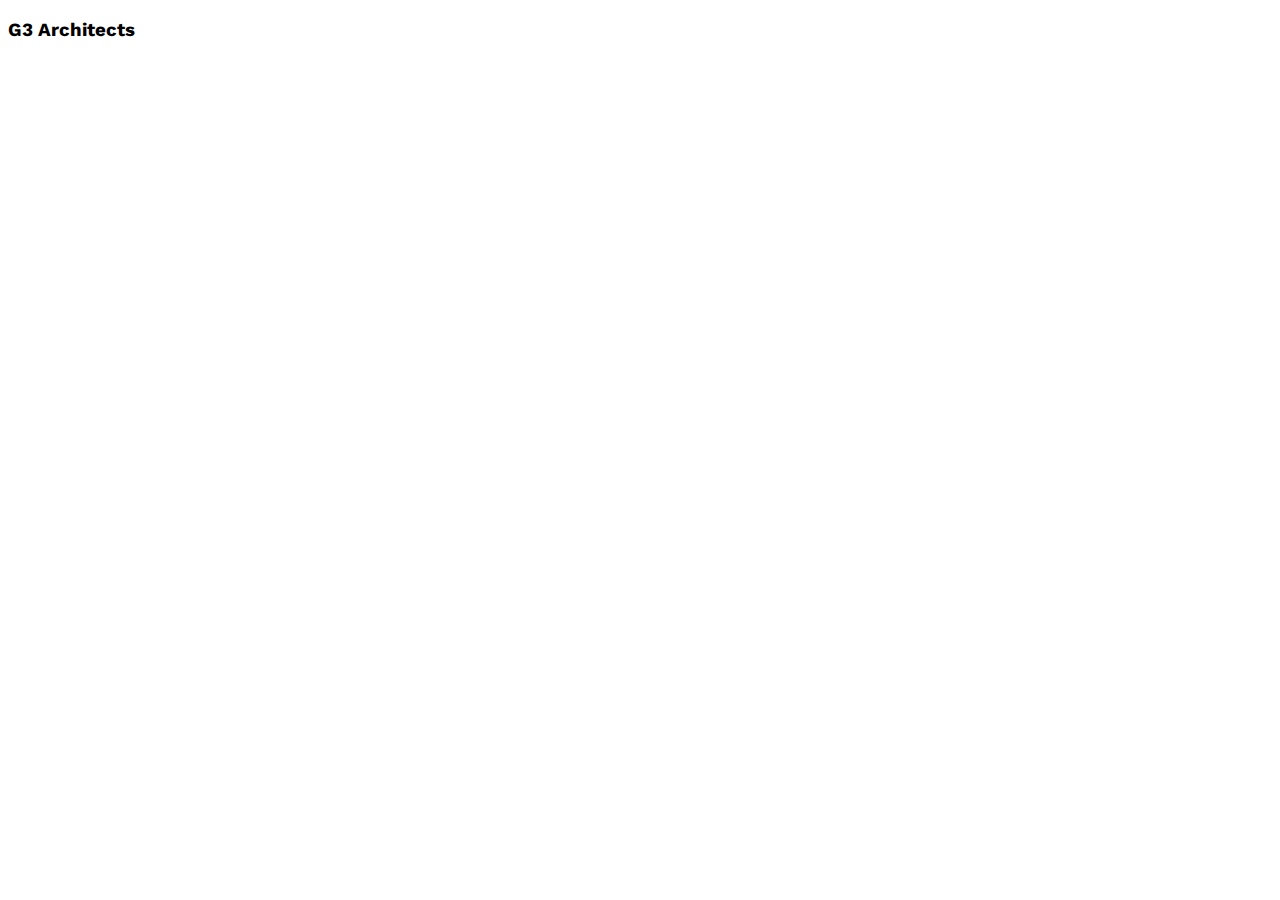
==== index.html @ bbdb8d15 "added fonts" ====
<!DOCTYPE html>
<html lang="en">
<head>
    <meta charset="UTF-8">
    <meta name="viewport" content="width=device-width, initial-scale=1.0">
    <title>G3 achis</title>
    <link rel="stylesheet" href="styles/style.css">
</head>
<body class="work-sans">
    <header>
    <nav class="navbar">
        <h3 class="brand">G3 Architects</h3>
    </nav>
    </header>
    <main>

    </main>
    <footer>

    </footer>
</body>
</html>
---- styles/style.css ----
@import url('https://fonts.googleapis.com/css2?family=Work+Sans:ital,wght@0,100..900;1,100..900&display=swap');

.work-sans{
  font-family: "Work Sans", serif;
  font-optical-sizing: auto;
  font-weight: 400;
  font-style: normal;
}
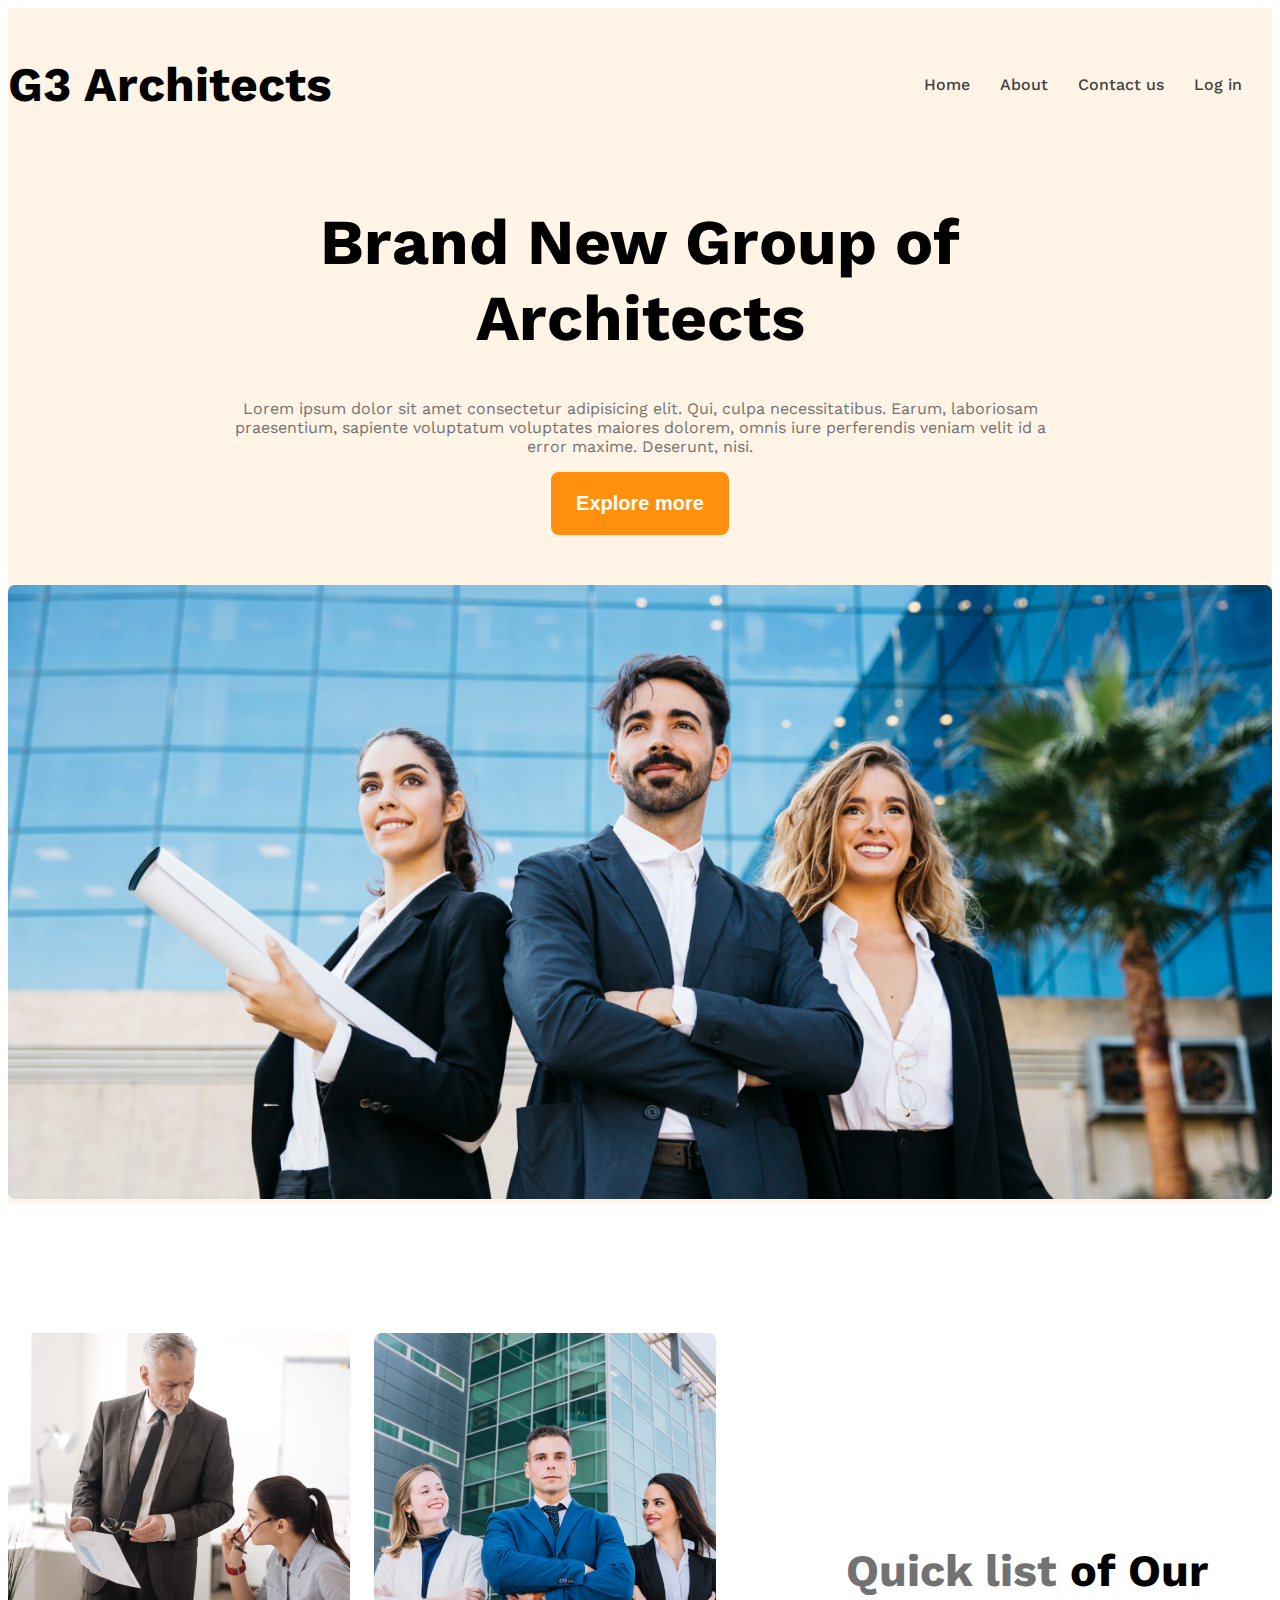
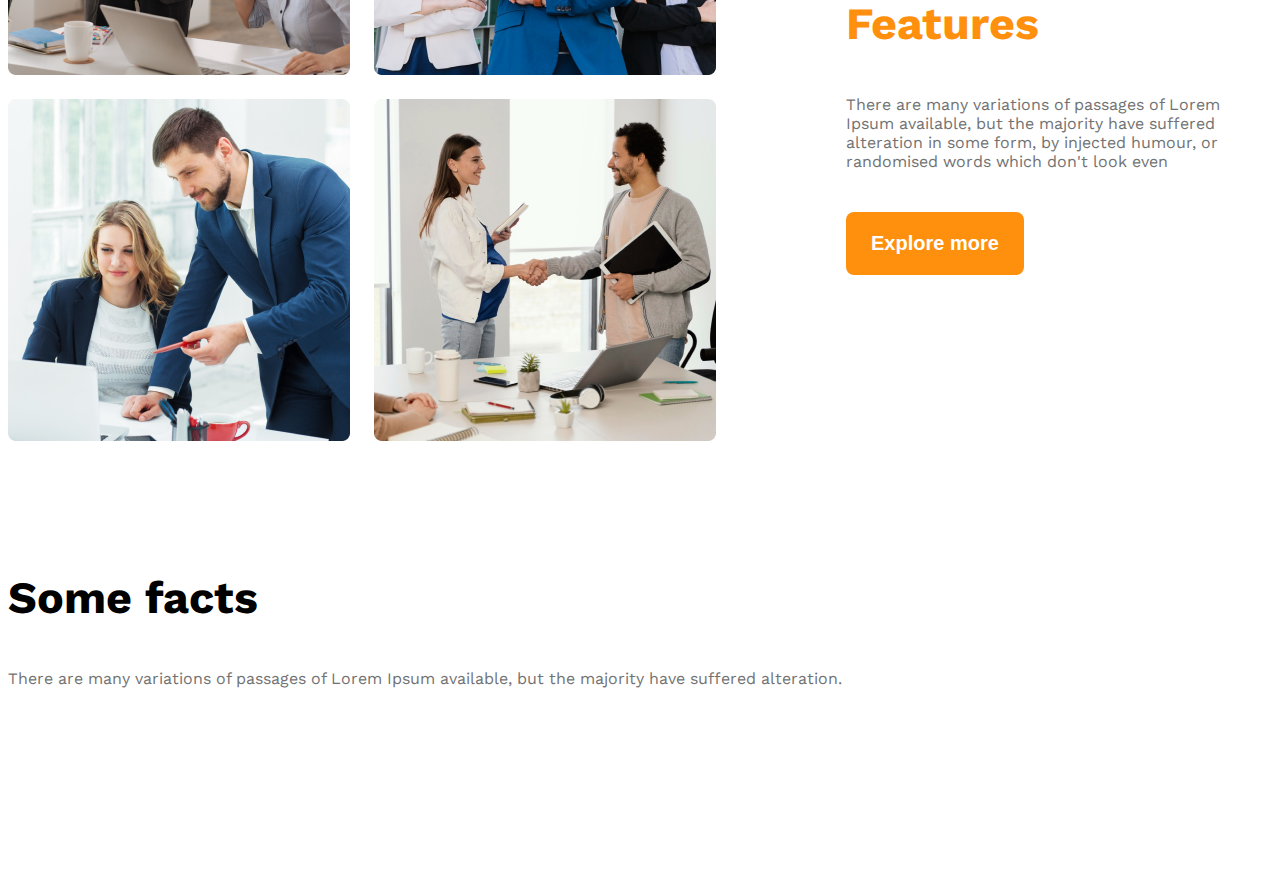
==== commit 95414c5f: "added banner and another section" ====
--- a/index.html
+++ b/index.html
@@ -7,13 +7,69 @@
     <link rel="stylesheet" href="styles/style.css">
 </head>
 <body class="work-sans">
-    <header>
+    <header class="bg-orange">
     <nav class="navbar">
         <h3 class="brand">G3 Architects</h3>
+        <ul class="navlinks">
+            <li class="nav-items"><a href="" class="nav-link text-grey">Home</a></li>
+            <li class="nav-items"><a href="" class="nav-link text-grey">About</a></li>
+            <li class="nav-items"><a href="" class="nav-link text-grey">Contact us</a></li>
+            <li class="nav-items"><a href="" class="nav-link text-grey">Log in</a></li>
+        </ul>
     </nav>
+    <div class="banner">
+       <div class="banner-content">
+        <h1 class="bannertitle">
+            Brand New 
+Group of Architects
+        </h1>
+        <p class="bannerdesc text-lgrey">Lorem ipsum dolor sit amet consectetur adipisicing elit. Qui, culpa necessitatibus. Earum, laboriosam praesentium, sapiente voluptatum voluptates maiores dolorem, omnis iure perferendis veniam velit id a error maxime. Deserunt, nisi.</p>
+        <button class="btn">Explore more</button>
+       </div>
+        <img src="images/banner.png" alt="" class="banner-img">
+    </div>
     </header>
     <main>
-
+    <section class="teams">
+        <div class="teamimg">
+         <img src="images/team1.png" alt="">
+         <img src="images/team2.png" alt="">
+         <img src="images/team3.png" alt="">
+         <img src="images/team4.png" alt="">
+        </div>
+        <div class="our-feats">
+            <h3 class="teamtitle"><span class="quick text-lgrey">Quick list</span><span class="our"> of Our</span><span class="feats text-orng"> Features</span></h3>
+            <div class="teamdesc text-lgrey">There are many variations of passages of Lorem Ipsum available, but the majority have suffered alteration in some form, by injected humour, or randomised words which don't look even</div>
+            <button class="btn">Explore more</button>
+        </div>
+    </section>
+   
+    <section class="facts">
+    <h3 class="teamtitle">Some facts</h3>
+     <p class="text-lgrey">There are many variations of passages of Lorem Ipsum available, but the majority have suffered alteration.</p>
+      <div class="fact-container">
+         <div class="fact">
+            <img src="" alt="">
+            <h4 class="fact-num"></h4>
+            <h5 class="fact-name"></h5>
+         </div>
+         <div class="fact">
+            <img src="" alt="">
+            <h4 class="fact-num"></h4>
+            <h5 class="fact-name"></h5>
+         </div>
+         <div class="fact">
+            <img src="" alt="">
+            <h4 class="fact-num"></h4>
+            <h5 class="fact-name"></h5>
+         </div>
+         <div class="fact">
+            <img src="" alt="">
+            <h4 class="fact-num"></h4>
+            <h5 class="fact-name"></h5>
+         </div>
+      </div>
+    </section>
     </main>
     <footer>
 
--- a/styles/style.css
+++ b/styles/style.css
@@ -5,4 +5,101 @@
   font-optical-sizing: auto;
   font-weight: 400;
   font-style: normal;
+}
+.navbar{
+  display: flex;
+  justify-content: space-between;
+  align-items: center;
+}
+.navlinks{
+  display: flex;
+}
+.nav-items{
+  list-style: none;
+  margin-right: 30px;
+}
+.nav-link{
+  text-decoration: none;
+  font-weight: 500;
+}
+.bg-orange{
+ background-color: rgba(255, 144, 14, 0.1);
+}
+.text-grey{
+  color: rgba(66, 66, 66, 1);
+}
+.text-lgrey{
+  color: rgba(114, 114, 114, 1);
+}
+.text-orng{
+  color: rgba(255, 144, 14, 1);
+}
+.banner, .navbar{
+   max-width: 1440px;
+   margin: 0 auto;
+}
+.brand{
+  font-weight: 700;
+  font-size: 3rem;
+}
+.banner-content{
+  max-width: 850px;
+  margin: 0 auto;
+  text-align: center;
+  margin-bottom: 50px;
+}
+.bannertitle{
+  font-weight: 700;
+  font-size: 4rem;
+}
+.btn{
+  color: white;
+  background-color: rgba(255, 144, 14, 1);
+  padding: 20px 25px;
+  font-size: 1.25rem;
+  font-weight: 600;
+  border-radius: 8px;
+  border: none;
+}
+.banner-img{
+  width: 100%;
+}
+main{
+  max-width: 1440px;
+  margin: 0 auto;
+}
+.teams{
+  display: flex;
+  align-items: center;
+}
+.our-feats{
+  margin-left: 130px;
+  max-width: 530px;
+}
+.teamtitle{
+  font-size: 2.8rem;
+  font-weight: 700;
+}
+.teamimg{
+  display: grid;
+  grid-template-columns: repeat(2,1fr);
+  gap: 24px;
+}
+.teamdesc{
+  margin-top: 2.6rem;
+  margin-bottom: 2.6rem;
+}
+main > section{
+  margin-top: 130px;
+}
+@media screen and (max-width: 576px) {
+  .navbar, .navlinks, .teams{
+    flex-direction: column;
+  }
+  .teamimg{
+    grid-template-columns: repeat(1,1fr);
+  }
+  .our-feats{
+    margin-left: 20px;
+  }
 }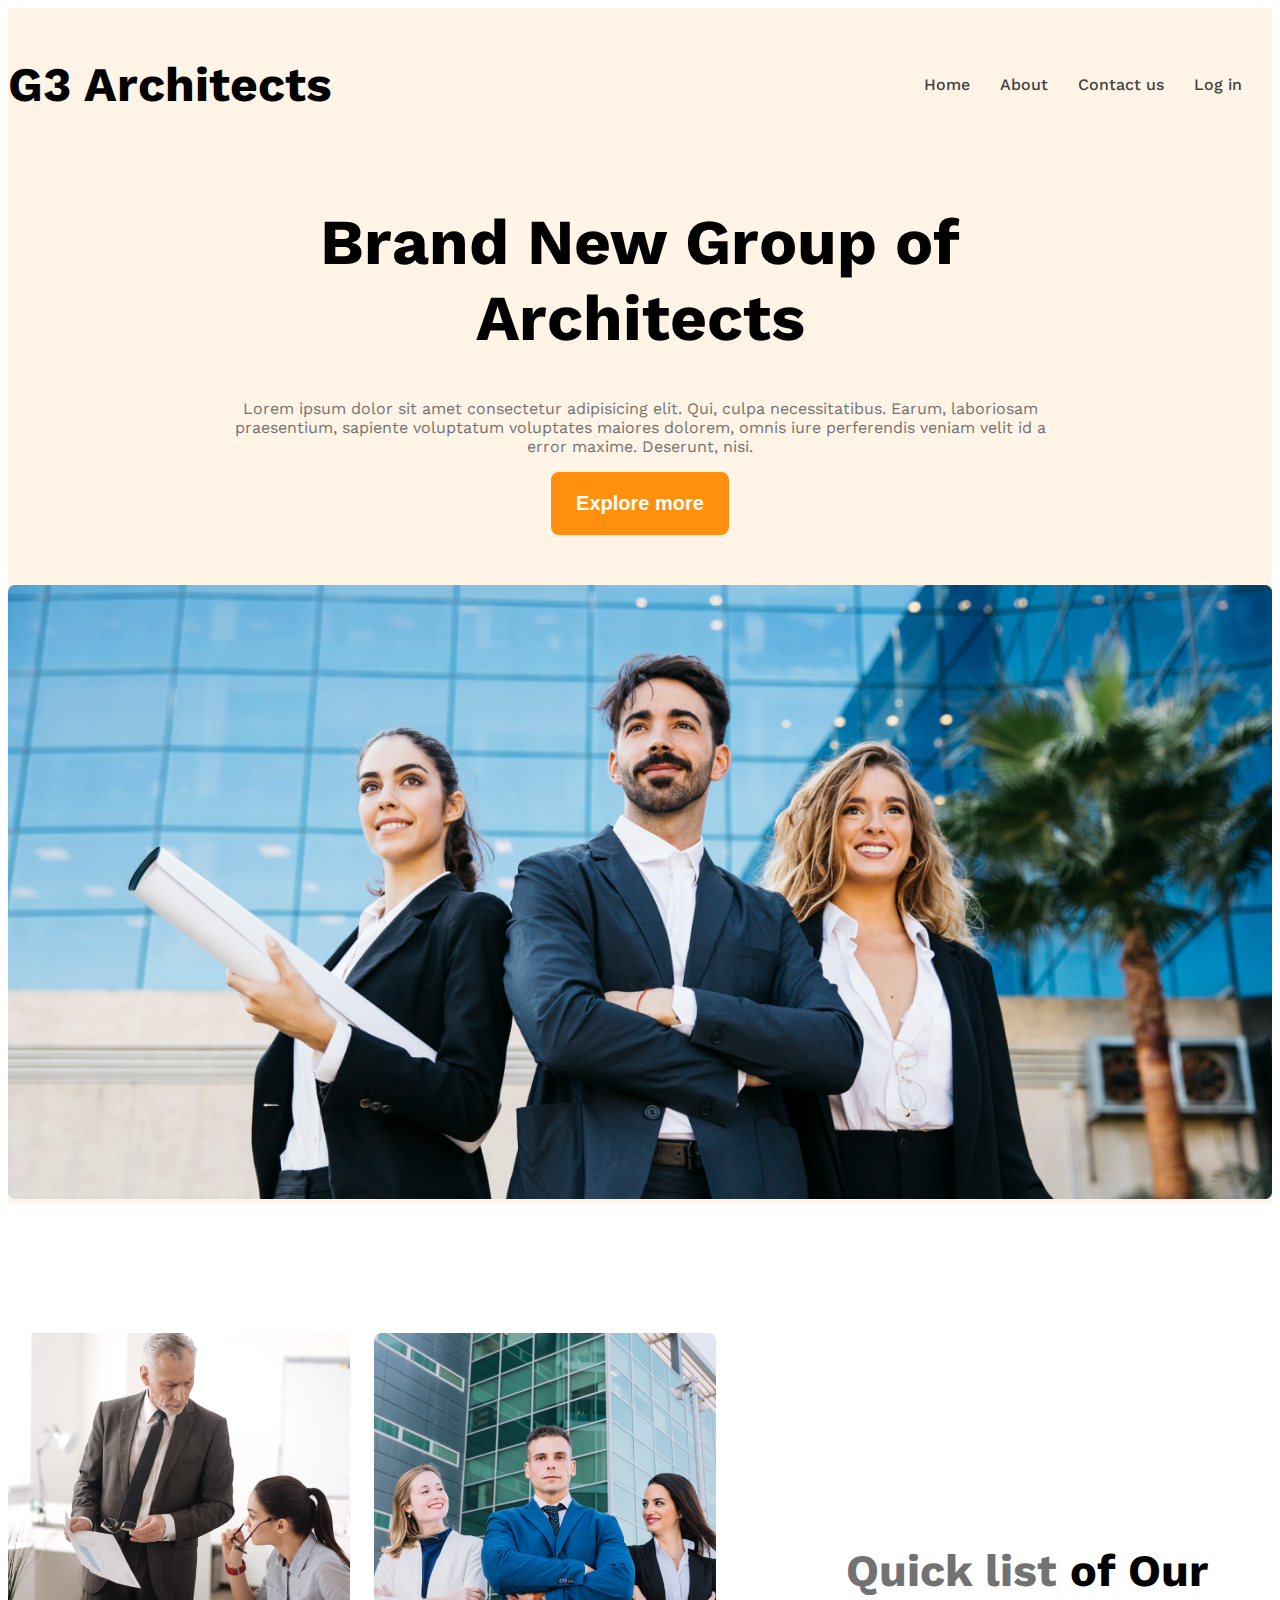
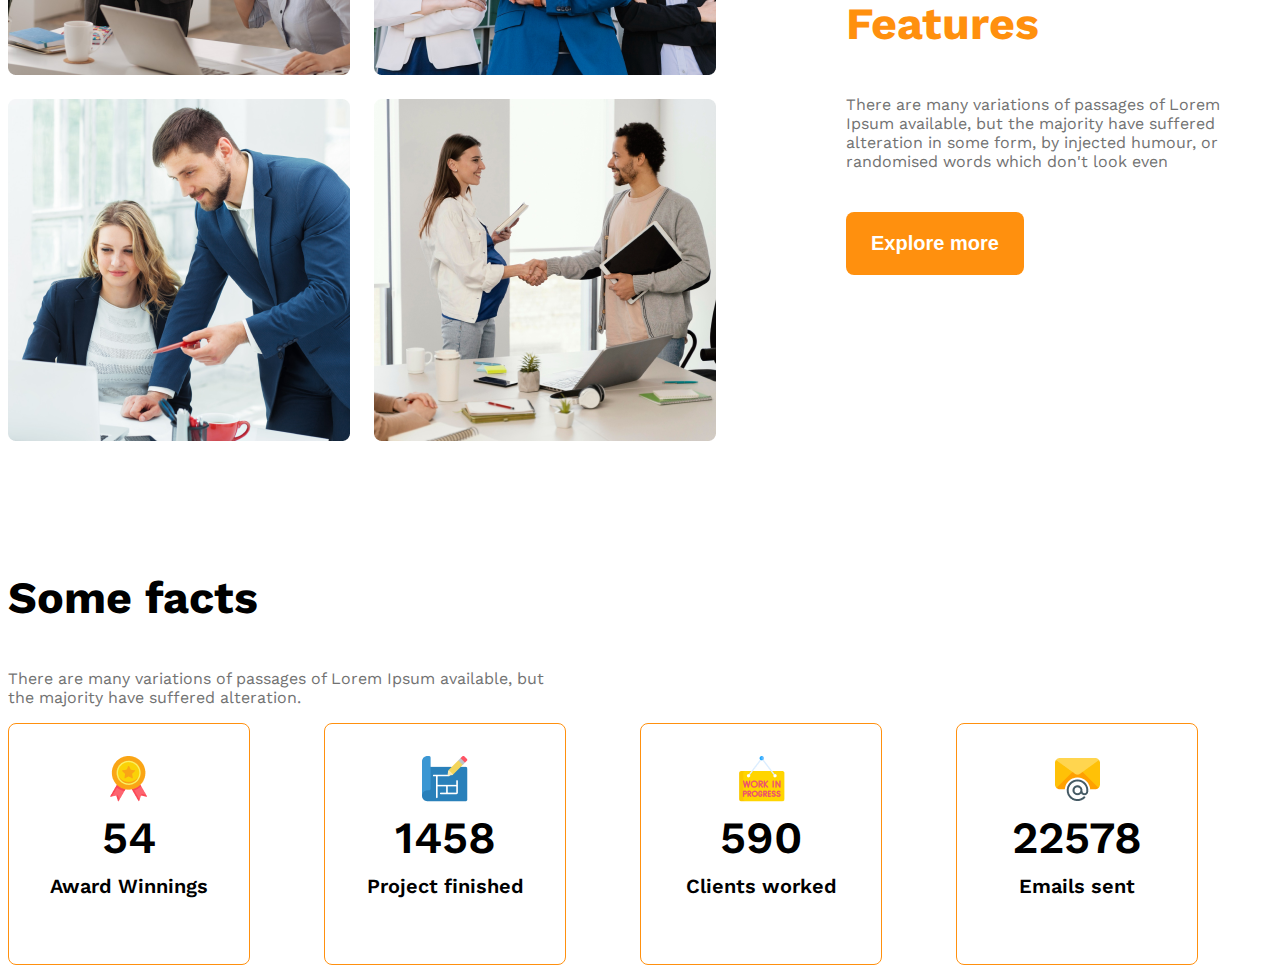
==== commit 57756ea2: "added facts section" ====
--- a/index.html
+++ b/index.html
@@ -46,27 +46,35 @@
    
     <section class="facts">
     <h3 class="teamtitle">Some facts</h3>
-     <p class="text-lgrey">There are many variations of passages of Lorem Ipsum available, but the majority have suffered alteration.</p>
+     <p class="text-lgrey fact-desc">There are many variations of passages of Lorem Ipsum available, but the majority have suffered alteration.</p>
       <div class="fact-container">
          <div class="fact">
-            <img src="" alt="">
-            <h4 class="fact-num"></h4>
-            <h5 class="fact-name"></h5>
+            <div>
+               <img src="images/icons/ribon.png" alt="">
+            <h4 class="fact-num">54</h4>
+            <h5 class="fact-name">Award Winnings</h5> 
+            </div>
          </div>
          <div class="fact">
-            <img src="" alt="">
-            <h4 class="fact-num"></h4>
-            <h5 class="fact-name"></h5>
+            <div>
+                <img src="images/icons/projects.png" alt="">
+            <h4 class="fact-num">1458</h4>
+            <h5 class="fact-name">Project finished</h5>
+            </div>
          </div>
          <div class="fact">
-            <img src="" alt="">
-            <h4 class="fact-num"></h4>
-            <h5 class="fact-name"></h5>
+            <div>
+                <img src="images/icons/customers.png" alt="">
+            <h4 class="fact-num">590</h4>
+            <h5 class="fact-name">Clients worked</h5>
+            </div>
          </div>
          <div class="fact">
-            <img src="" alt="">
-            <h4 class="fact-num"></h4>
-            <h5 class="fact-name"></h5>
+            <div>
+                  <img src="images/icons/email.png" alt="">
+            <h4 class="fact-num">22578</h4>
+            <h5 class="fact-name">Emails sent</h5>
+            </div>
          </div>
       </div>
     </section>
--- a/styles/style.css
+++ b/styles/style.css
@@ -92,6 +92,34 @@
 main > section{
   margin-top: 130px;
 }
+.fact{
+  display: flex;
+  justify-content: center;
+  align-items: center;
+  text-align: center;
+  border: 1px solid rgba(255, 144, 14, 1);
+  width: 240px;
+  height: 240px;
+  border-radius: 8px;
+}
+.fact-num{
+   font-size: 2.8rem;
+   font-weight: 600;
+   margin-top: 5px;
+   margin-bottom: 10px;
+}
+.fact-name{
+  font-size: 1.25rem;
+  font-weight: 600;  
+  margin-top: 10px;
+}
+.fact-desc{
+  max-width: 540px;
+}
+.fact-container{
+  display: grid;
+  grid-template-columns: repeat(4,1fr);
+}
 @media screen and (max-width: 576px) {
   .navbar, .navlinks, .teams{
     flex-direction: column;
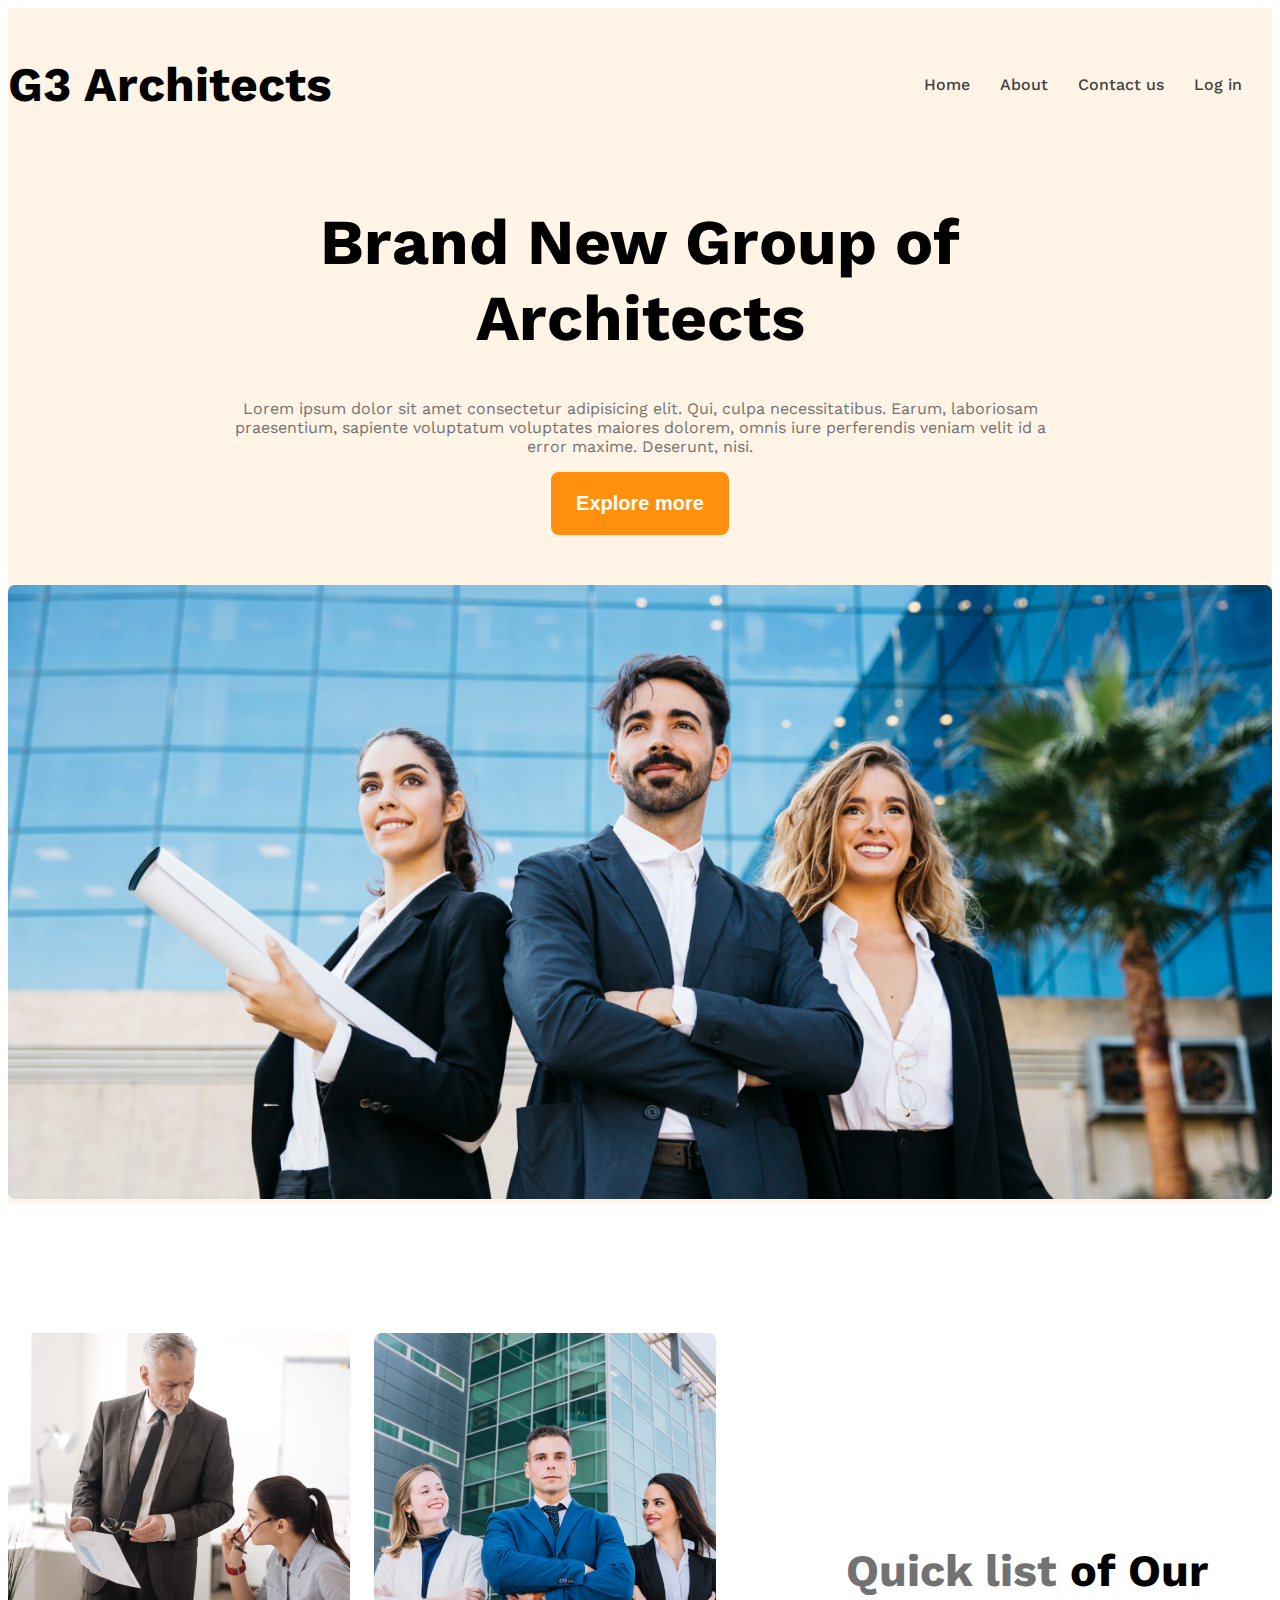
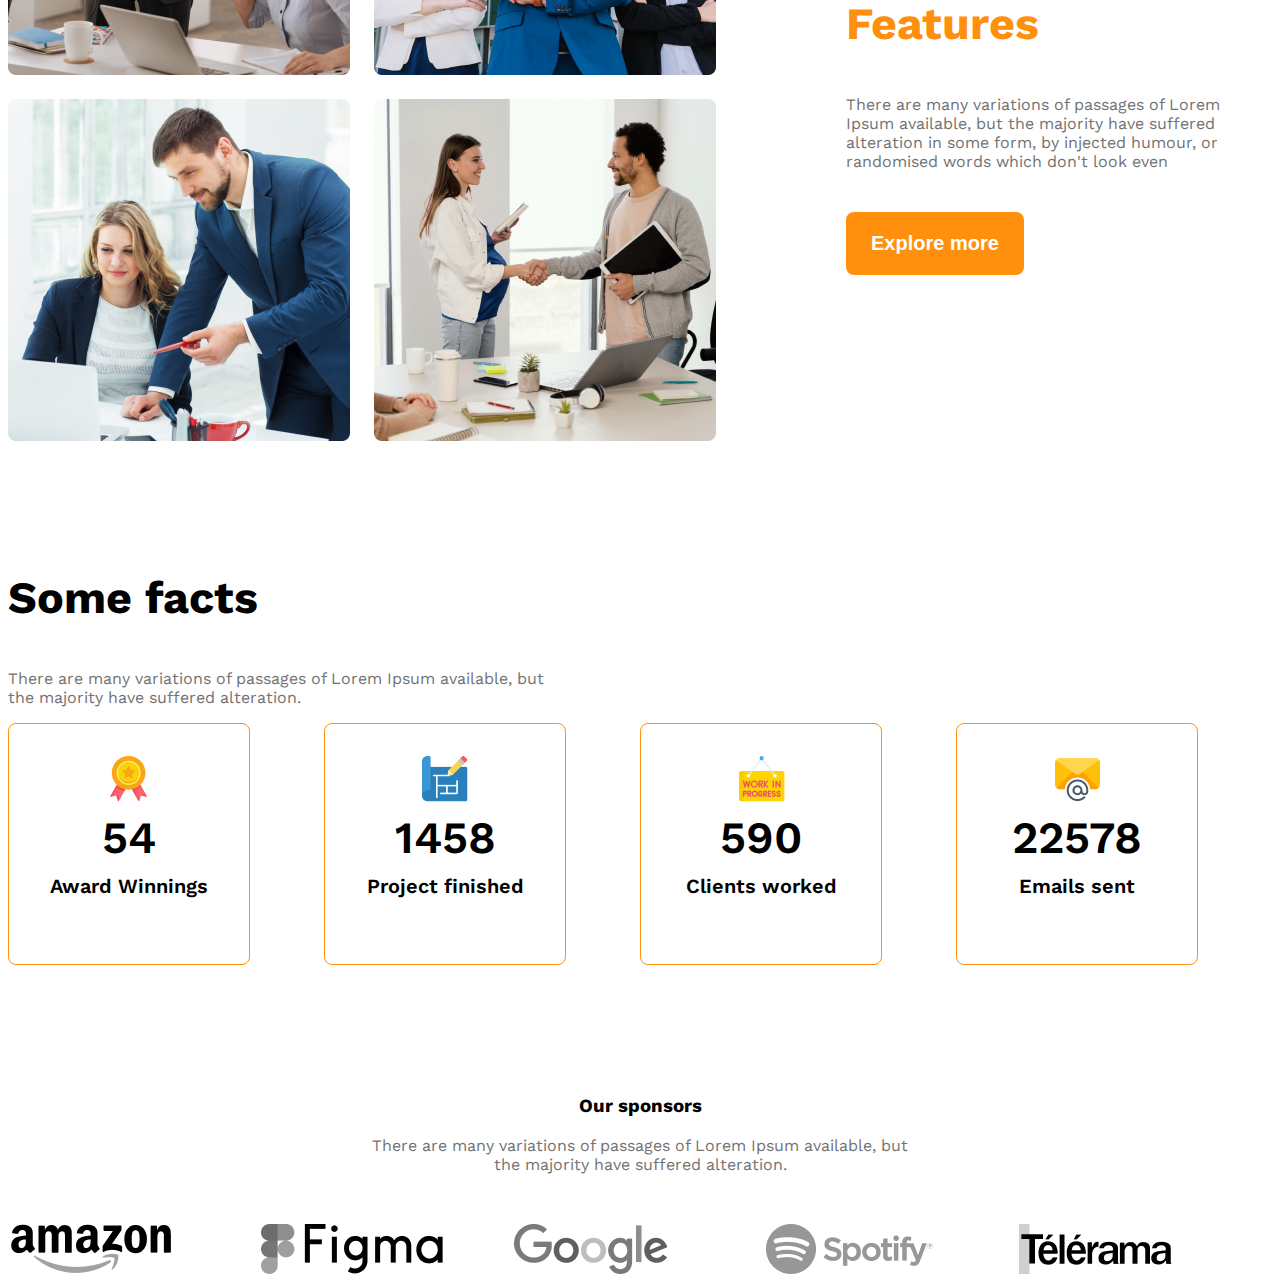
==== commit ffcf4eb3: "added sponsors segment" ====
--- a/index.html
+++ b/index.html
@@ -78,6 +78,21 @@
          </div>
       </div>
     </section>
+    <section class="our-spons">
+        <div class="sponsor-info">
+            <h3 class="team-title">Our sponsors</h3>
+            <p class="text-lgrey">
+                There are many variations of passages of Lorem Ipsum available, but the majority have suffered alteration.
+            </p>
+        </div>
+        <div class="coms">
+        <img src="images/sponsors/amazon.png" alt="">
+        <img src="images/sponsors/figma.png" alt="">
+        <img src="images/sponsors/google.png" alt="">
+        <img src="images/sponsors/spotify.png" alt="">
+        <img src="images/sponsors/telerama.png" alt="">
+        </div>
+    </section>
     </main>
     <footer>
 
--- a/styles/style.css
+++ b/styles/style.css
@@ -108,6 +108,10 @@
    margin-top: 5px;
    margin-bottom: 10px;
 }
+.fact-container{
+  display: grid;
+  grid-template-columns: repeat(4,1fr);
+}
 .fact-name{
   font-size: 1.25rem;
   font-weight: 600;  
@@ -116,18 +120,34 @@
 .fact-desc{
   max-width: 540px;
 }
-.fact-container{
+.sponsor-info{
+  max-width: 540px;
+  margin: 50px auto;
+  text-align: center;
+}
+.coms{
   display: grid;
-  grid-template-columns: repeat(4,1fr);
+  grid-template-columns: repeat(5,1fr);
+}
+.coms > img{
+  filter: grayscale(100%);
 }
 @media screen and (max-width: 576px) {
   .navbar, .navlinks, .teams{
     flex-direction: column;
   }
-  .teamimg{
+  .teamimg, .fact-container, .coms{
     grid-template-columns: repeat(1,1fr);
   }
   .our-feats{
     margin-left: 20px;
   }
+  .fact-container{
+    justify-items: center;
+    gap: 24px;
+  }
+  .coms{
+    justify-items: center;
+    gap: 24px;
+  }
 }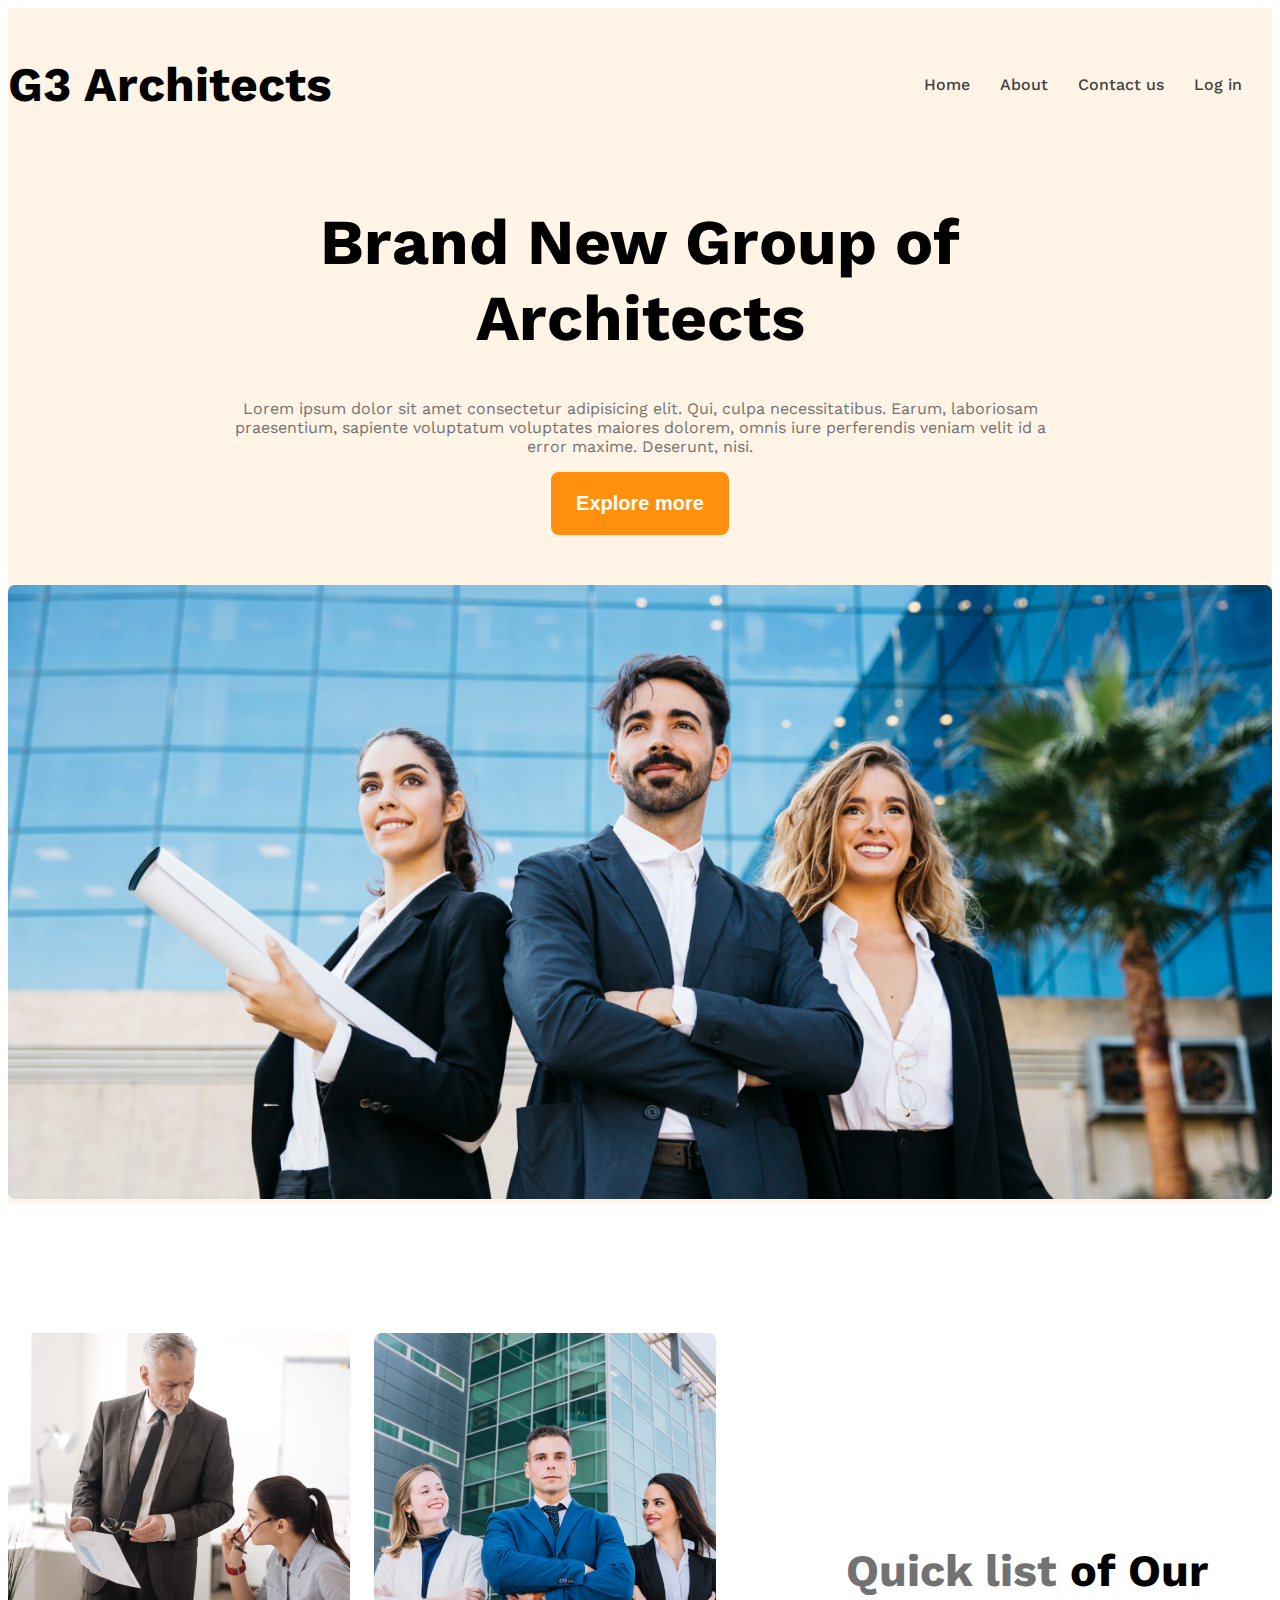
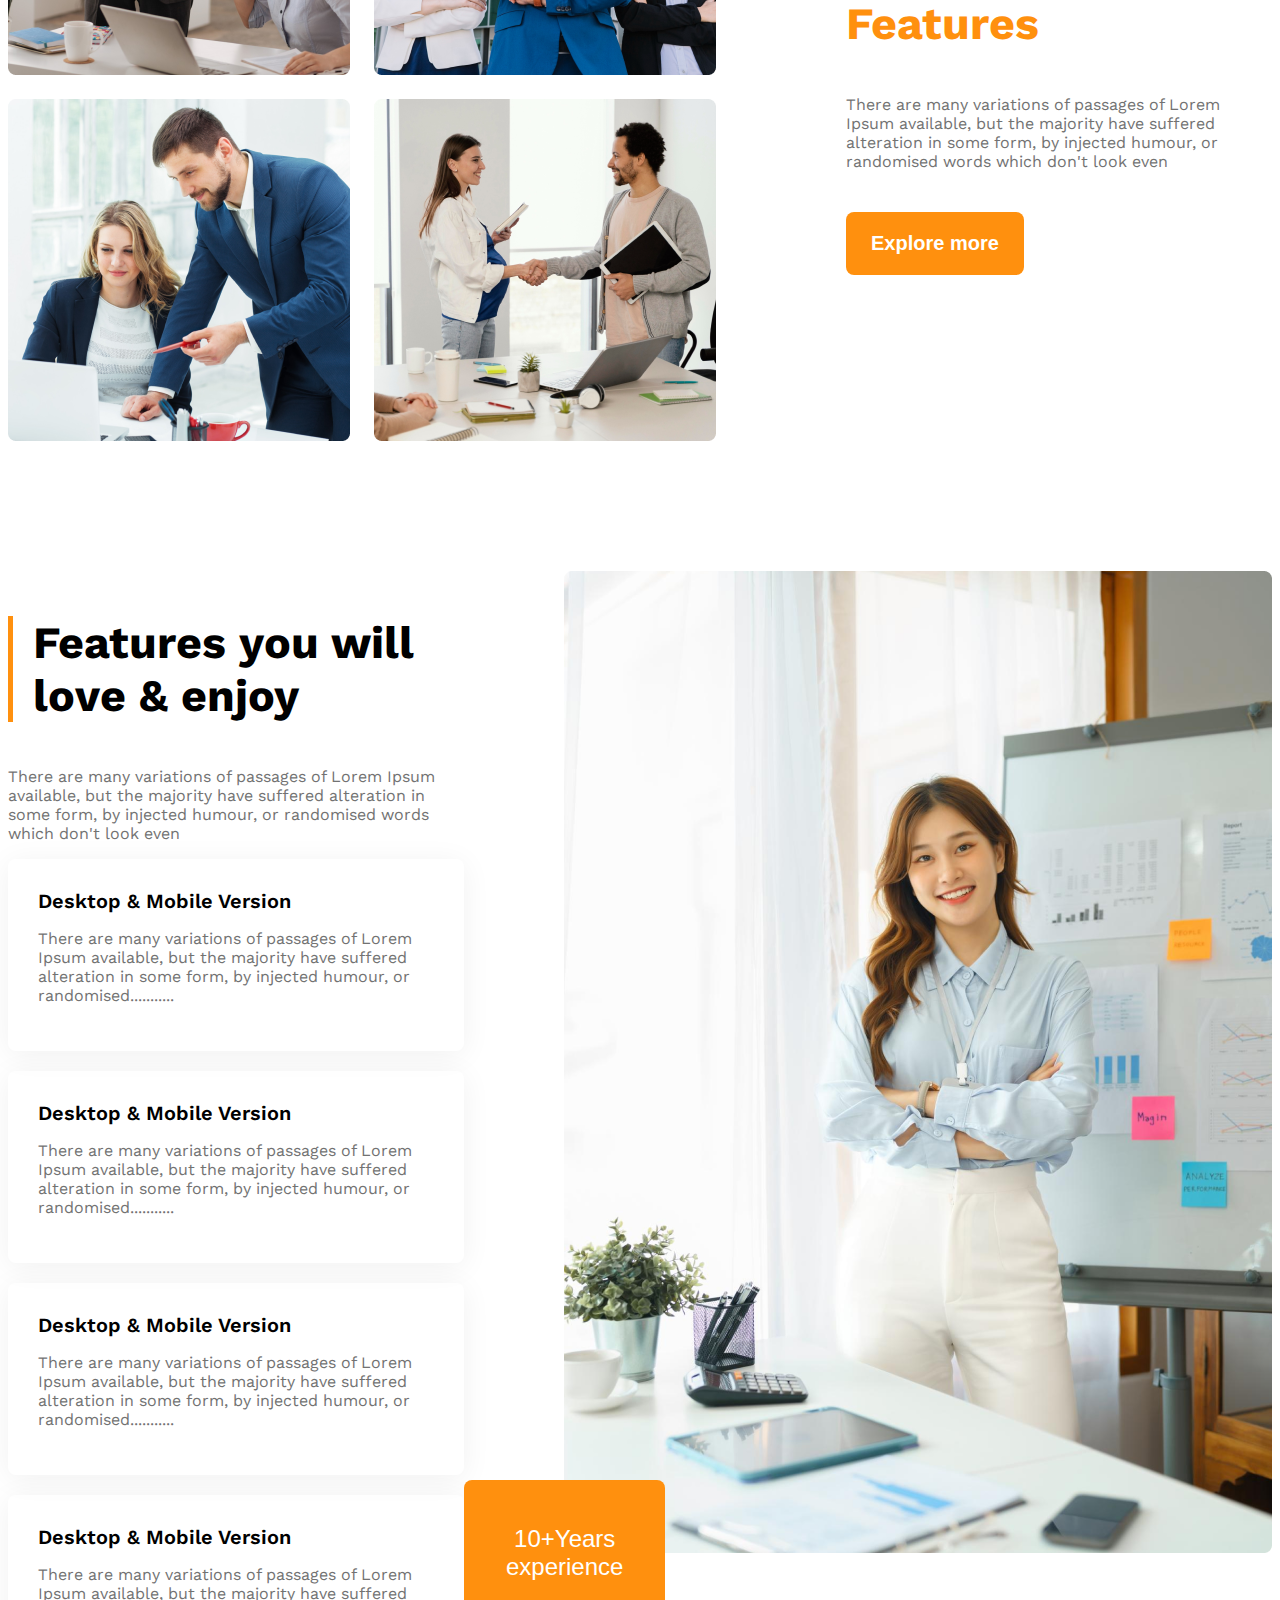
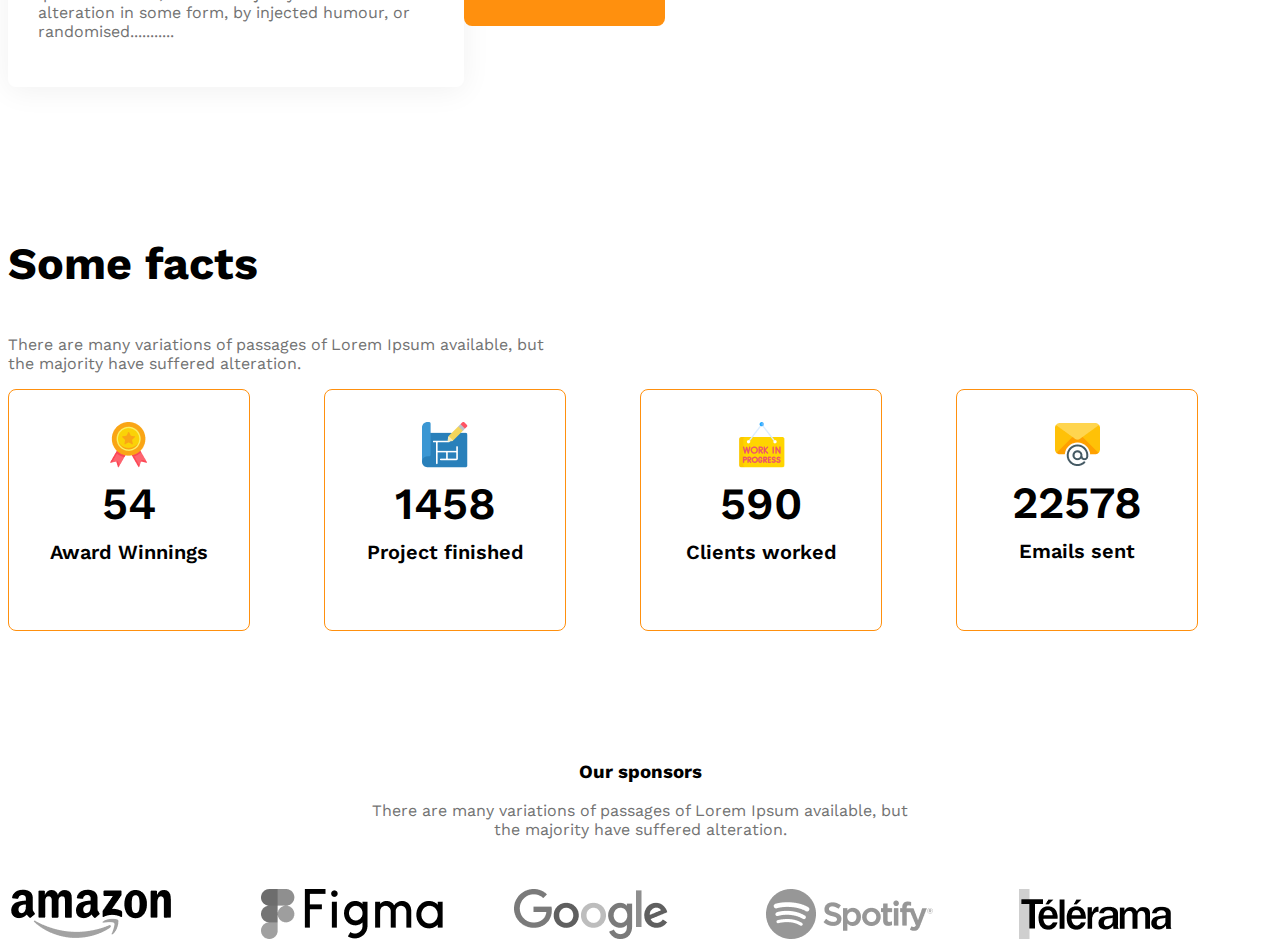
==== commit e49fb932: "added all except some responsive part" ====
--- a/index.html
+++ b/index.html
@@ -43,7 +43,38 @@
             <button class="btn">Explore more</button>
         </div>
     </section>
-   
+   <section class="architect">
+    <div>
+    <h3 class="teamtitle ft">
+        Features you will <br> love & enjoy
+    </h3>
+    <p class="text-lgrey">There are many variations of passages of Lorem Ipsum available, but the majority have suffered alteration in some form, by injected humour, or randomised words which don't look even</p>
+
+    <div class="feat-card">
+        <h4 class="feat-title">Desktop & Mobile Version</h4>
+        <p class="text-lgrey">There are many variations of passages of Lorem Ipsum available, but the majority have suffered alteration in some form, by injected humour, or randomised...........</p>
+    </div>
+    <div class="feat-card">
+        <h4 class="feat-title">Desktop & Mobile Version</h4>
+        <p class="text-lgrey">There are many variations of passages of Lorem Ipsum available, but the majority have suffered alteration in some form, by injected humour, or randomised...........</p>
+    </div>
+    <div class="feat-card">
+        <h4 class="feat-title">Desktop & Mobile Version</h4>
+        <p class="text-lgrey">There are many variations of passages of Lorem Ipsum available, but the majority have suffered alteration in some form, by injected humour, or randomised...........</p>
+    </div>
+    <div class="feat-card">
+        <h4 class="feat-title">Desktop & Mobile Version</h4>
+        <p class="text-lgrey">There are many variations of passages of Lorem Ipsum available, but the majority have suffered alteration in some form, by injected humour, or randomised...........</p>
+    </div>
+    </div>
+    <div>
+        <img src="images/architect.png" alt="">
+        <button class="btn" id="exp">
+            <span>10+Years</span><br>
+            <span>experience</span>
+        </button>
+    </div>
+   </section>
     <section class="facts">
     <h3 class="teamtitle">Some facts</h3>
      <p class="text-lgrey fact-desc">There are many variations of passages of Lorem Ipsum available, but the majority have suffered alteration.</p>
--- a/styles/style.css
+++ b/styles/style.css
@@ -132,6 +132,34 @@
 .coms > img{
   filter: grayscale(100%);
 }
+.ft{
+  border-left: 5px solid rgba(255, 144, 14, 1);
+  padding-left: 20px;
+}
+.feat-card{
+  
+  padding: 30px;
+  box-shadow: 0 4px 30px 0 rgba(0, 0, 0, 0.06);
+  margin-bottom: 20px;
+  border-radius: 8px;
+}
+.feat-card .feat-title{
+  font-weight: 600;
+  font-size: 1.25rem;
+  margin-top: 0px;
+  margin-bottom: 0px;
+}
+.architect{
+  display: flex;
+  gap: 100px;
+}
+#exp{
+  padding: 45px 42px;
+  font-weight: 500;
+  font-size: 1.5rem;
+  margin-left: -100px;
+  margin-top: -77px;
+}
 @media screen and (max-width: 576px) {
   .navbar, .navlinks, .teams{
     flex-direction: column;
